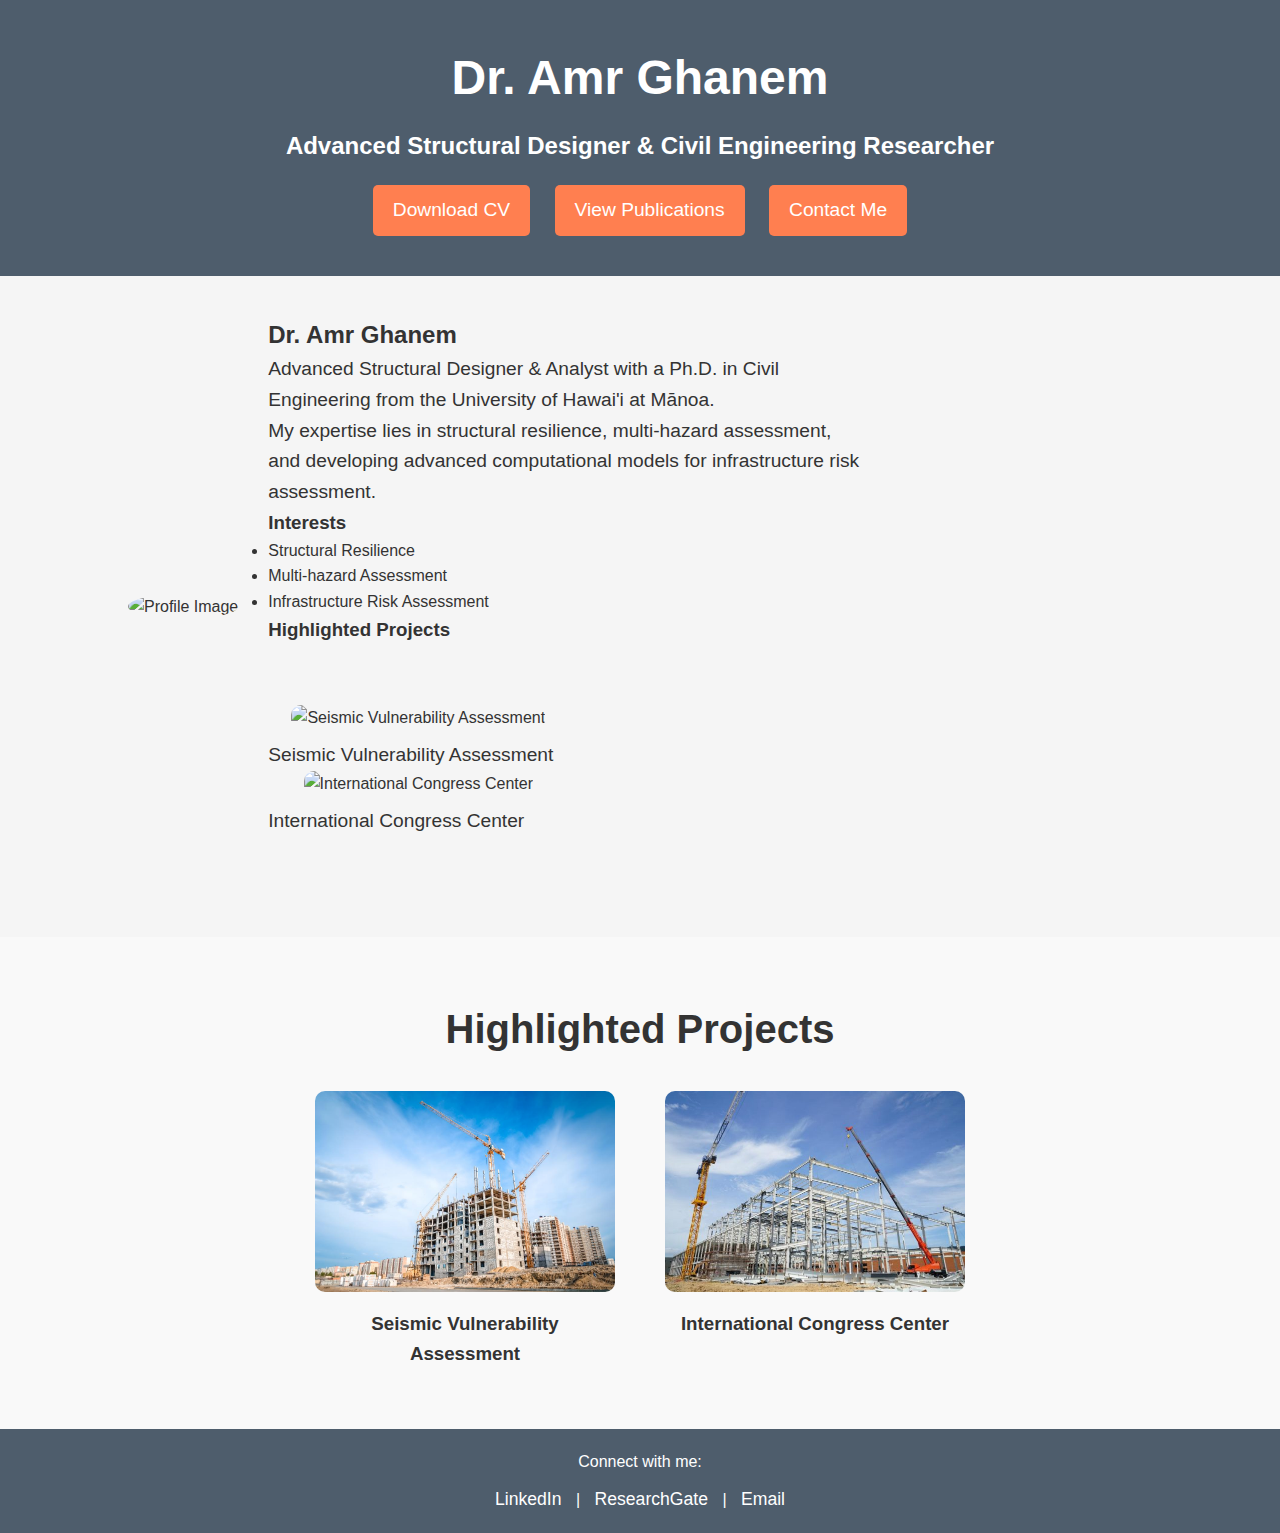
==== index.html @ 6a059f64 "Update index.html" ====
<!DOCTYPE html>
<html lang="en">
<head>
    <meta charset="UTF-8">
    <meta name="viewport" content="width=device-width, initial-scale=1.0">
    <title>Dr. Amr Ghanem - Structural Designer</title>
    <link rel="stylesheet" href="assets/style.css">
</head>
<body>
    <header>
        <div class="container header">
            <h1>Dr. Amr Ghanem</h1>
            <h2>Advanced Structural Designer & Civil Engineering Researcher</h2>
            <div class="buttons">
                <a href="downloads/cv.pdf" class="btn">Download CV</a>
                <a href="publications.html" class="btn">View Publications</a>
                <a href="contact.html" class="btn">Contact Me</a>
            </div>
        </div>
    </header>

<div class="profile-section">
    <div class="profile-image">
        <img src="path_to_image.png" alt="Profile Image">
    </div>
    <div class="profile-details">
        <h2>Dr. Amr Ghanem</h2>
        <p>Advanced Structural Designer & Analyst with a Ph.D. in Civil Engineering from the University of Hawai'i at Mānoa.</p>
        <p>My expertise lies in structural resilience, multi-hazard assessment, and developing advanced computational models for infrastructure risk assessment.</p>
        
        <h3>Interests</h3>
        <ul>
            <li>Structural Resilience</li>
            <li>Multi-hazard Assessment</li>
            <li>Infrastructure Risk Assessment</li>
        </ul>
        
        <h3>Highlighted Projects</h3>
        <div class="projects-preview">
            <div class="project">
                <img src="seismic_project_image.png" alt="Seismic Vulnerability Assessment">
                <p>Seismic Vulnerability Assessment</p>
            </div>
            <div class="project">
                <img src="congress_center_image.png" alt="International Congress Center">
                <p>International Congress Center</p>
            </div>
        </div>
    </div>
</div>


    <section class="projects-preview">
        <h2>Highlighted Projects</h2>
        <div class="project-list">
            <div class="project">
                <img src="assets/project1.jpg" alt="Project 1">
                <h3>Seismic Vulnerability Assessment</h3>
            </div>
            <div class="project">
                <img src="assets/project2.jpg" alt="Project 2">
                <h3>International Congress Center</h3>
            </div>
        </div>
    </section>

    <footer>
        <div class="container">
            <p>Connect with me:</p>
            <div class="social-links">
                <a href="https://linkedin.com" target="_blank">LinkedIn</a> |
                <a href="https://researchgate.net" target="_blank">ResearchGate</a> |
                <a href="mailto:your-email@example.com">Email</a>
            </div>
        </div>
    </footer>
</body>
</html>
---- assets/style.css ----
/* General Reset */
* {
    margin: 0;
    padding: 0;
    box-sizing: border-box;
}

/* Body Styling */
body {
    font-family: Arial, sans-serif;
    background-color: #f9f9f9;
    color: #333;
    line-height: 1.6;
}

/* Header Styling */
header {
    background-color: #4e5d6c;
    padding: 40px 0;
    text-align: center;
    color: white;
}

header h1 {
    font-size: 3rem;
    margin-bottom: 10px;
}

header h2 {
    font-size: 1.5rem;
    margin-bottom: 20px;
}

.buttons {
    margin-top: 20px;
}

.buttons a {
    background-color: #ff7f50;
    padding: 10px 20px;
    margin: 0 10px;
    color: white;
    text-decoration: none;
    font-size: 1.2rem;
    border-radius: 5px;
    transition: background-color 0.3s ease;
    display: inline-block;
}

.buttons a:hover {
    background-color: #ff5722;
}

/* Profile Section */
.profile-section {
    display: flex;
    justify-content: flex-start; /* Aligns the content to the left */
    align-items: center;
    padding: 40px 10%;
    background-color: #f5f5f5;
}

.profile-image {
    margin-right: 30px; /* Adds space between the image and the profile details */
}

.profile-image img {
    width: 200px; /* Increase the image size */
    height: 200px;
    border-radius: 50%;
    object-fit: cover;
}

.profile-details {
    max-width: 600px;
}

.profile-details p {
    font-size: 1.2rem;
    text-align: left;
}


/* Projects Section */
.projects-preview {
    padding: 60px 0;
    text-align: center;
}

.projects-preview h2 {
    font-size: 2.5rem;
    margin-bottom: 30px;
}

.project-list {
    display: flex;
    justify-content: center;
    gap: 50px;
}

.project {
    width: 300px;
    text-align: center;
}

.project img {
    width: 100%;
    border-radius: 10px;
    margin-bottom: 10px;
}

/* Footer Section */
footer {
    background-color: #4e5d6c;
    color: white;
    padding: 20px;
    text-align: center;
}

footer .social-links {
    margin-top: 10px;
}

footer .social-links a {
    color: white;
    text-decoration: none;
    margin: 0 10px;
    font-size: 1.1rem;
}

footer .social-links a:hover {
    text-decoration: underline;
}
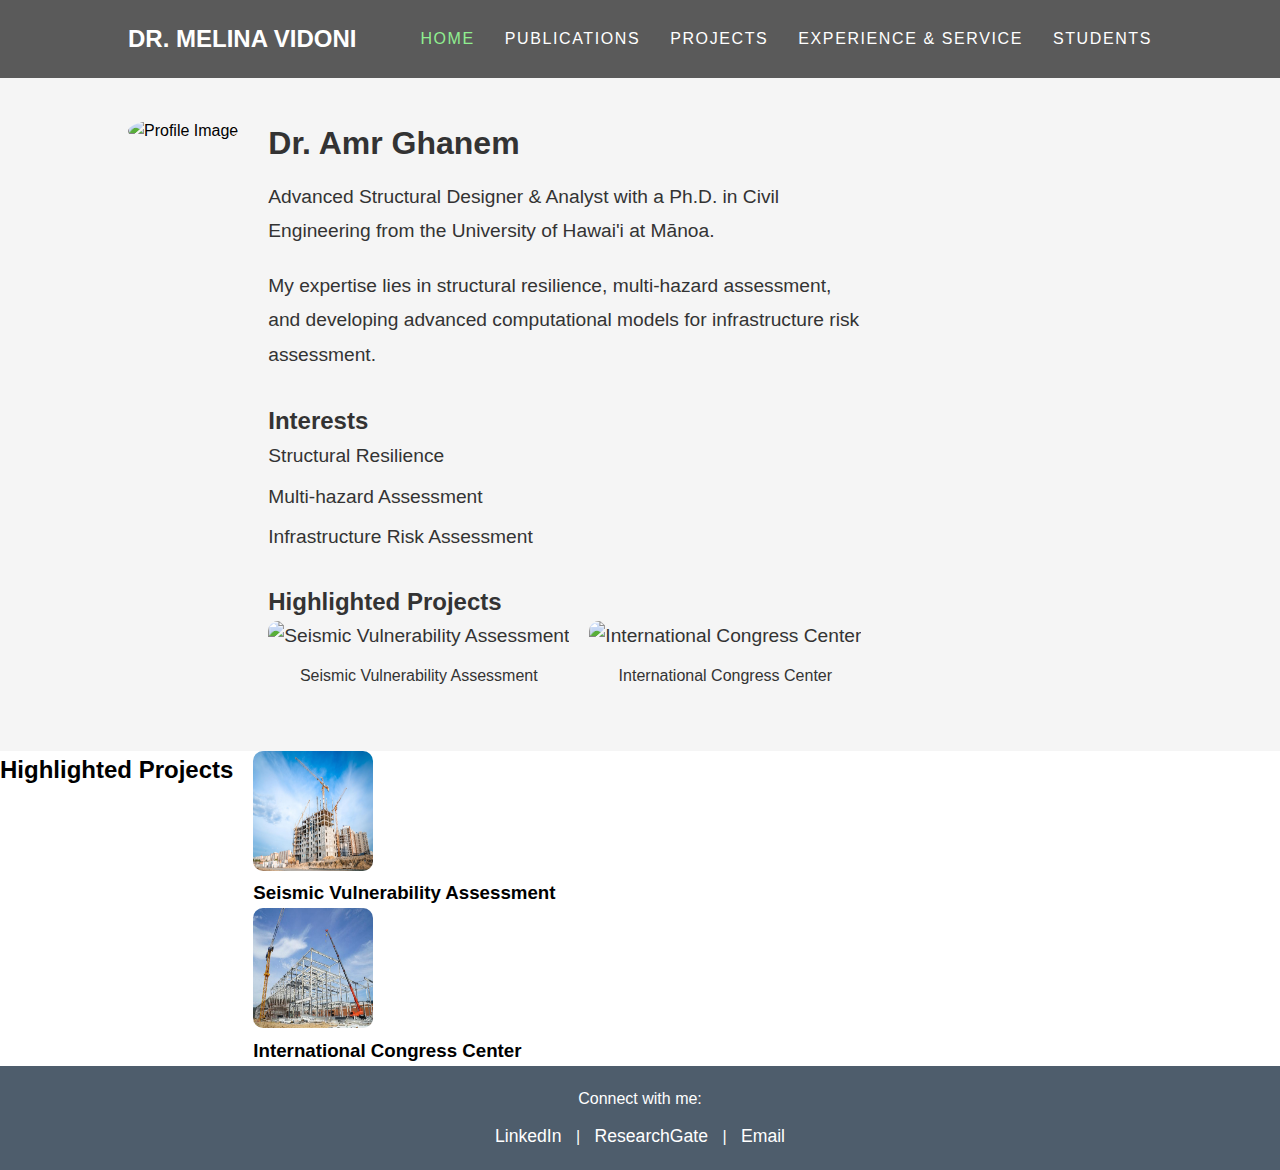
==== commit e37900e1: "Update index.html" ====
--- a/index.html
+++ b/index.html
@@ -7,17 +7,18 @@
     <link rel="stylesheet" href="assets/style.css">
 </head>
 <body>
-    <header>
-        <div class="container header">
-            <h1>Dr. Amr Ghanem</h1>
-            <h2>Advanced Structural Designer & Civil Engineering Researcher</h2>
-            <div class="buttons">
-                <a href="downloads/cv.pdf" class="btn">Download CV</a>
-                <a href="publications.html" class="btn">View Publications</a>
-                <a href="contact.html" class="btn">Contact Me</a>
-            </div>
-        </div>
-    </header>
+<header>
+    <h1>Dr. Melina Vidoni</h1>
+    <nav>
+        <ul>
+            <li><a href="#" class="active">Home</a></li>
+            <li><a href="#">Publications</a></li>
+            <li><a href="#">Projects</a></li>
+            <li><a href="#">Experience & Service</a></li>
+            <li><a href="#">Students</a></li>
+        </ul>
+    </nav>
+</header>
 
 <div class="profile-section">
     <div class="profile-image">
--- a/assets/style.css
+++ b/assets/style.css
@@ -1,4 +1,6 @@
 /* General Reset */
+/* The universal selector (*) resets margin, padding, and sets box-sizing to border-box for all elements. 
+   This ensures consistency across different browsers. */
 * {
     margin: 0;
     padding: 0;
@@ -6,128 +8,183 @@
 }
 
 /* Body Styling */
+/* Applies general styles for the entire page body, including font family, background color, 
+   text color, and line height to ensure readability. */
 body {
-    font-family: Arial, sans-serif;
-    background-color: #f9f9f9;
-    color: #333;
-    line-height: 1.6;
+    font-family: Arial, sans-serif;    /* Uses Arial font, with sans-serif as a fallback */
+    background-color: white;           /* Sets the background color to white */
+    color: black;                      /* Sets the text color to black */
+    line-height: 1.6;                  /* Adds spacing between lines for better readability */
 }
 
 /* Header Styling */
+/* Styles the header section at the top of the page with a dark gray background, white text, 
+   and a layout that includes left-aligned title and right-aligned navigation links */
 header {
-    background-color: #4e5d6c;
-    padding: 40px 0;
-    text-align: center;
-    color: white;
+    background-color: #5a5a5a;  /* Dark gray background for the header */
+    padding: 20px 10%;          /* Adds 20px padding on the top and bottom, 10% padding left and right */
+    display: flex;              /* Flexbox layout for aligning content */
+    justify-content: space-between; /* Spaces out the content - name on the left, links on the right */
+    align-items: center;        /* Vertically aligns the content */
+    color: white;               /* White text color for contrast against the dark background */
 }
 
+/* Name or Title in the Header */
 header h1 {
-    font-size: 3rem;
-    margin-bottom: 10px;
+    font-size: 1.5rem;          /* Medium font size for the name */
+    font-weight: bold;          /* Makes the name bold */
+    text-transform: uppercase;  /* Makes the name uppercase */
+    margin: 0;                  /* Removes margin */
 }
 
-header h2 {
-    font-size: 1.5rem;
-    margin-bottom: 20px;
+/* Navigation Menu Styling */
+nav ul {
+    list-style: none;           /* Removes default list bullets */
+    margin: 0;                  /* Removes margin */
+    padding: 0;                 /* Removes padding */
+    display: flex;              /* Displays the list items inline */
+    gap: 30px;                  /* Adds space between the navigation links */
 }
 
+nav ul li {
+    display: inline;            /* Ensures each list item is inline */
+}
+
+nav ul li a {
+    text-decoration: none;      /* Removes underline from the links */
+    color: white;               /* White color for the navigation links */
+    font-size: 1rem;            /* Medium font size */
+    text-transform: uppercase;  /* Makes the links uppercase */
+    letter-spacing: 0.1rem;     /* Adds slight spacing between the letters */
+}
+
+/* Active Navigation Link */
+nav ul li a.active {
+    color: #90ee90;             /* Light green color for the active link (similar to "HOME" in your example) */
+}
+
+/* Hover Effect for Navigation Links */
+nav ul li a:hover {
+    color: #90ee90;             /* Changes link color to light green on hover */
+}
+
+
+/* Buttons Section */
+/* Styles the buttons located under the header. */
 .buttons {
-    margin-top: 20px;
+    margin-top: 20px;           /* Adds space above the buttons */
 }
 
 .buttons a {
-    background-color: #ff7f50;
-    padding: 10px 20px;
-    margin: 0 10px;
-    color: white;
-    text-decoration: none;
-    font-size: 1.2rem;
-    border-radius: 5px;
-    transition: background-color 0.3s ease;
-    display: inline-block;
+    background-color: #ff7f50;  /* Coral background color for buttons */
+    padding: 10px 20px;         /* Adds padding inside the button for better clickability */
+    margin: 0 10px;             /* Adds horizontal space between the buttons */
+    color: white;               /* White text color inside the button */
+    text-decoration: none;      /* Removes underline from links */
+    font-size: 1.2rem;          /* Slightly larger font for better readability */
+    border-radius: 5px;         /* Rounds the button corners slightly */
+    transition: background-color 0.3s ease; /* Adds a smooth color transition on hover */
+    display: inline-block;      /* Ensures the link behaves like a block for proper sizing */
 }
 
 .buttons a:hover {
-    background-color: #ff5722;
+    background-color: #ff5722;  /* Changes background to a darker orange when hovered */
 }
 
 /* Profile Section */
+/* Styles the profile section containing the image and the details. */
 .profile-section {
-    display: flex;
-    justify-content: flex-start; /* Aligns the content to the left */
-    align-items: center;
-    padding: 40px 10%;
-    background-color: #f5f5f5;
+    display: flex;              /* Uses flexbox to align the profile image and details side by side */
+    align-items: flex-start;    /* Aligns the items (image and text) at the top */
+    padding: 40px 10%;          /* Adds padding inside the section, with 10% padding on the left/right */
+    background-color: #f5f5f5;  /* Light gray background for the profile section */
+    gap: 30px;                  /* Adds space between the image and the text content */
 }
 
-.profile-image {
-    margin-right: 30px; /* Adds space between the image and the profile details */
+/* Profile Image Styling */
+.profile-image img {
+    width: 150px;               /* Sets the width of the profile image */
+    height: 150px;              /* Sets the height of the profile image */
+    border-radius: 50%;         /* Makes the image circular by rounding it */
+    object-fit: cover;          /* Ensures the image fills the container while keeping its aspect ratio */
 }
 
-.profile-image img {
-    width: 200px; /* Increase the image size */
-    height: 200px;
-    border-radius: 50%;
-    object-fit: cover;
+/* Profile Details Styling */
+/* Styles the text details next to the profile image. */
+.profile-details {
+    max-width: 600px;           /* Limits the width of the text block to 600px */
+    font-size: 1.2rem;          /* Slightly larger font size for better readability */
+    color: #333;                /* Dark gray text color for contrast */
 }
 
-.profile-details {
-    max-width: 600px;
+.profile-details h2 {
+    font-size: 2rem;            /* Larger font size for the name/title in the profile section */
+    margin-bottom: 10px;        /* Adds space below the name/title */
 }
 
 .profile-details p {
-    font-size: 1.2rem;
-    text-align: left;
+    margin-bottom: 20px;        /* Adds space between paragraphs */
+    line-height: 1.8;           /* Increases line spacing for better readability */
 }
 
-
-/* Projects Section */
-.projects-preview {
-    padding: 60px 0;
-    text-align: center;
+.profile-details h3 {
+    margin-top: 30px;           /* Adds space above section headers like 'Interests' */
+    font-size: 1.5rem;          /* Medium font size for subheadings */
 }
 
-.projects-preview h2 {
-    font-size: 2.5rem;
-    margin-bottom: 30px;
+/* List Styling for Interests */
+/* Styles the list of interests under the profile details. */
+.profile-details ul {
+    list-style-type: none;      /* Removes default bullet points from the list */
+    padding: 0;                 /* Removes default padding from the list */
 }
 
-.project-list {
-    display: flex;
-    justify-content: center;
-    gap: 50px;
+.profile-details ul li {
+    margin-bottom: 10px;        /* Adds space between list items */
 }
 
-.project {
-    width: 300px;
-    text-align: center;
+/* Projects Preview Section */
+/* Styles the section where highlighted projects are displayed. */
+.projects-preview {
+    display: flex;              /* Flexbox layout for displaying projects side by side */
+    gap: 20px;                  /* Adds space between individual projects */
 }
 
+/* Project Image Styling */
+/* Styles the image and text inside the project section. */
 .project img {
-    width: 100%;
-    border-radius: 10px;
-    margin-bottom: 10px;
+    width: 120px;               /* Sets width of the project images */
+    height: 120px;              /* Sets height of the project images */
+    border-radius: 10px;        /* Slightly rounds the corners of the images */
+}
+
+.project p {
+    margin-top: 10px;           /* Adds space above the project text */
+    font-size: 1rem;            /* Sets smaller font size for project descriptions */
+    text-align: center;         /* Centers the project description text */
 }
 
 /* Footer Section */
+/* Styles the footer at the bottom of the page. */
 footer {
-    background-color: #4e5d6c;
-    color: white;
-    padding: 20px;
-    text-align: center;
+    background-color: #4e5d6c;  /* Dark gray-blue background color for the footer */
+    color: white;               /* White text color for contrast */
+    padding: 20px;              /* Adds padding inside the footer */
+    text-align: center;         /* Centers the content inside the footer */
 }
 
+/* Footer Social Links Styling */
 footer .social-links {
-    margin-top: 10px;
+    margin-top: 10px;           /* Adds space above the social media links */
 }
 
 footer .social-links a {
-    color: white;
-    text-decoration: none;
-    margin: 0 10px;
-    font-size: 1.1rem;
+    color: white;               /* White text color for social media icons/links */
+    text-decoration: none;      /* Removes underline from links */
+    margin: 0 10px;             /* Adds space between social media links */
+    font-size: 1.1rem;          /* Sets font size for the social media links */
 }
 
 footer .social-links a:hover {
-    text-decoration: underline;
+    text-decoration: underline; /* Underlines the link when hovered for better visual feedback */
 }
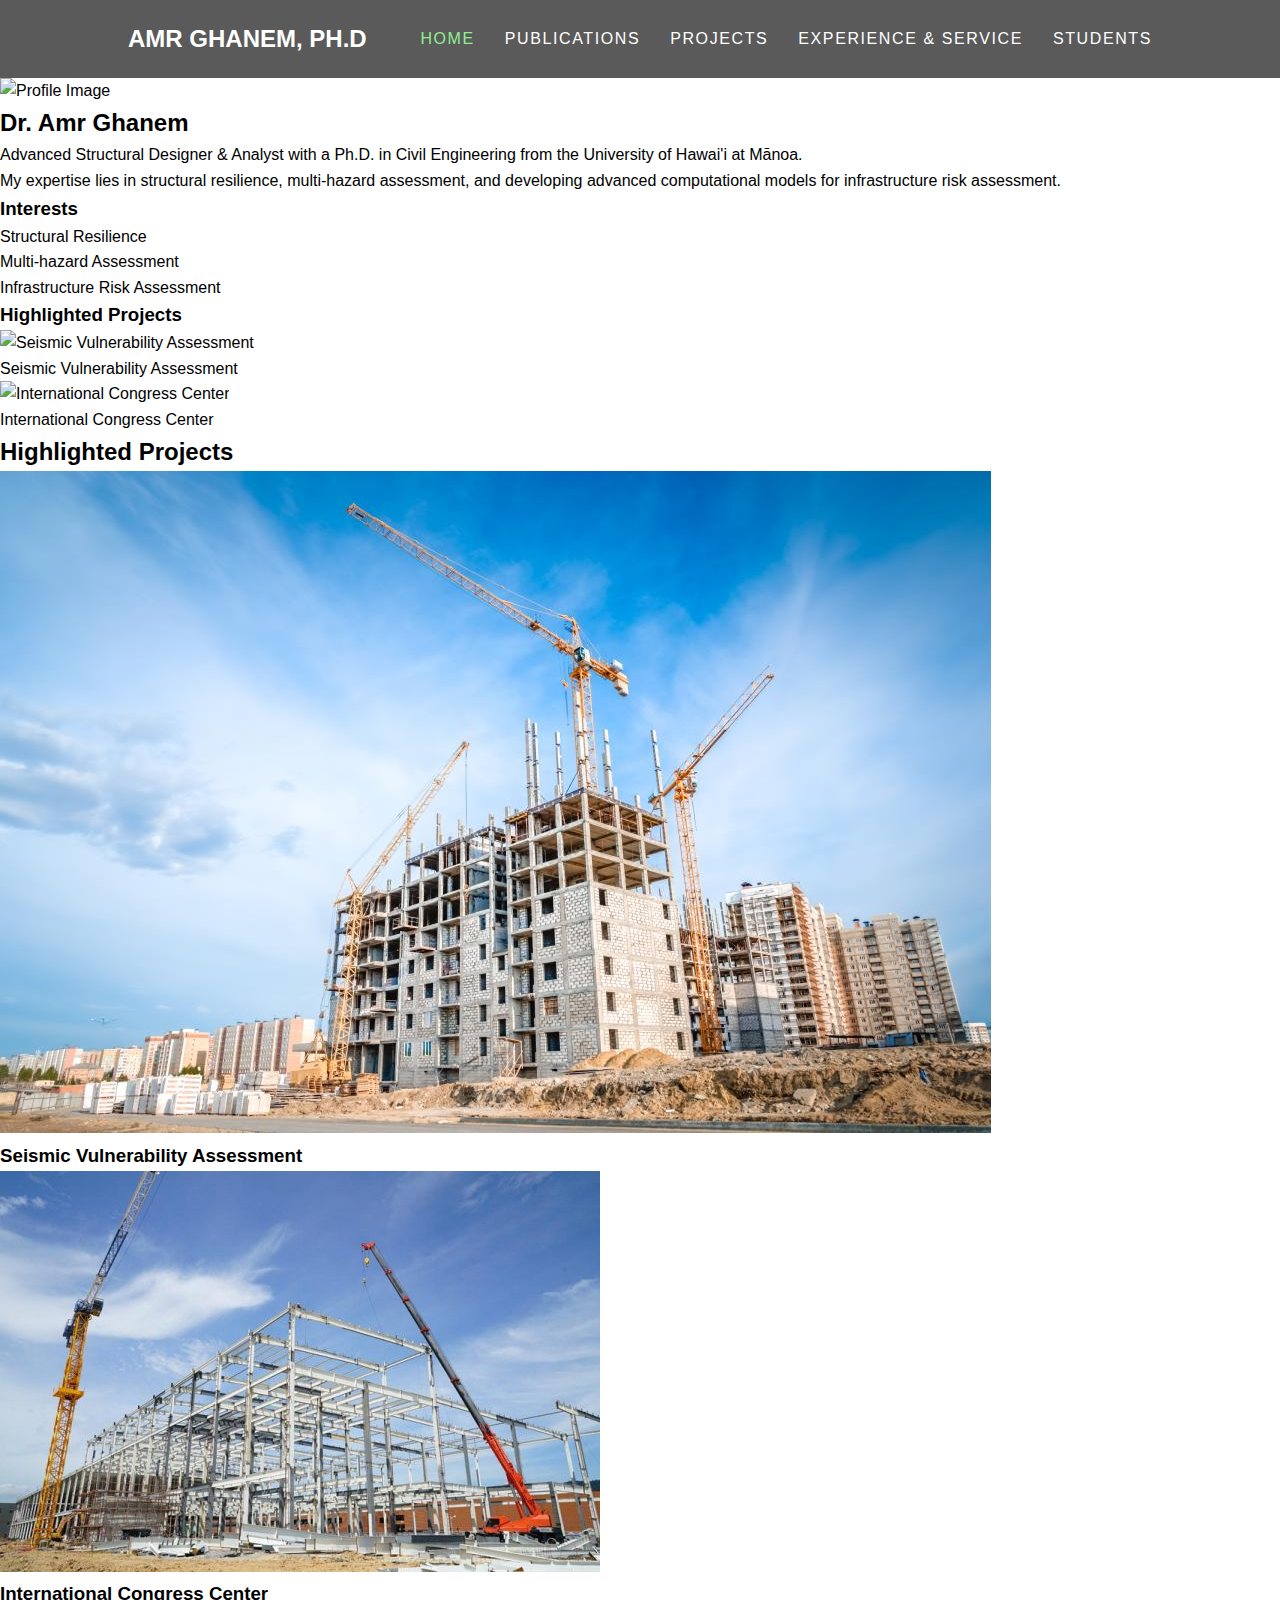
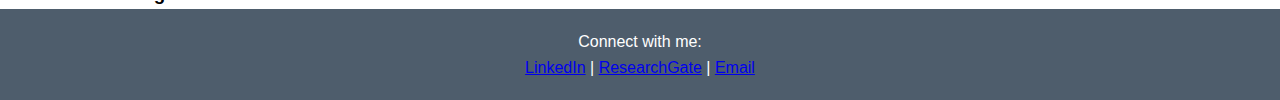
==== commit ba0257cc: "Update index.html" ====
--- a/index.html
+++ b/index.html
@@ -8,7 +8,7 @@
 </head>
 <body>
 <header>
-    <h1>Dr. Melina Vidoni</h1>
+    <h1>Amr Ghanem, Ph.D</h1>
     <nav>
         <ul>
             <li><a href="#" class="active">Home</a></li>
--- a/assets/style.css
+++ b/assets/style.css
@@ -1,6 +1,4 @@
 /* General Reset */
-/* The universal selector (*) resets margin, padding, and sets box-sizing to border-box for all elements. 
-   This ensures consistency across different browsers. */
 * {
     margin: 0;
     padding: 0;
@@ -8,183 +6,67 @@
 }
 
 /* Body Styling */
-/* Applies general styles for the entire page body, including font family, background color, 
-   text color, and line height to ensure readability. */
 body {
-    font-family: Arial, sans-serif;    /* Uses Arial font, with sans-serif as a fallback */
-    background-color: white;           /* Sets the background color to white */
-    color: black;                      /* Sets the text color to black */
-    line-height: 1.6;                  /* Adds spacing between lines for better readability */
+    font-family: Arial, sans-serif;
+    background-color: white;
+    color: black;
+    line-height: 1.6;
 }
 
 /* Header Styling */
-/* Styles the header section at the top of the page with a dark gray background, white text, 
-   and a layout that includes left-aligned title and right-aligned navigation links */
+/* Styles the header section with the name aligned left and navigation right */
 header {
-    background-color: #5a5a5a;  /* Dark gray background for the header */
-    padding: 20px 10%;          /* Adds 20px padding on the top and bottom, 10% padding left and right */
-    display: flex;              /* Flexbox layout for aligning content */
-    justify-content: space-between; /* Spaces out the content - name on the left, links on the right */
-    align-items: center;        /* Vertically aligns the content */
-    color: white;               /* White text color for contrast against the dark background */
+    background-color: #5a5a5a; /* Dark gray background for the header */
+    padding: 20px 10%;         /* Adds padding inside the header */
+    display: flex;             /* Flexbox layout for aligning the content */
+    justify-content: space-between; /* Spaces name to the left, nav to the right */
+    align-items: center;       /* Centers the content vertically */
+    color: white;
 }
 
 /* Name or Title in the Header */
 header h1 {
-    font-size: 1.5rem;          /* Medium font size for the name */
-    font-weight: bold;          /* Makes the name bold */
-    text-transform: uppercase;  /* Makes the name uppercase */
-    margin: 0;                  /* Removes margin */
+    font-size: 1.5rem;         /* Font size for the name/title */
+    font-weight: bold;         /* Bold style for the name/title */
+    text-transform: uppercase; /* Makes the name uppercase */
+    margin: 0;                 /* Removes any margin */
 }
 
 /* Navigation Menu Styling */
 nav ul {
-    list-style: none;           /* Removes default list bullets */
-    margin: 0;                  /* Removes margin */
-    padding: 0;                 /* Removes padding */
-    display: flex;              /* Displays the list items inline */
-    gap: 30px;                  /* Adds space between the navigation links */
+    list-style: none;          /* Removes default list styling */
+    margin: 0;
+    padding: 0;
+    display: flex;             /* Flexbox for horizontal menu layout */
+    gap: 30px;                 /* Adds spacing between navigation items */
 }
 
 nav ul li {
-    display: inline;            /* Ensures each list item is inline */
+    display: inline;           /* Makes list items inline */
 }
 
 nav ul li a {
-    text-decoration: none;      /* Removes underline from the links */
-    color: white;               /* White color for the navigation links */
-    font-size: 1rem;            /* Medium font size */
-    text-transform: uppercase;  /* Makes the links uppercase */
-    letter-spacing: 0.1rem;     /* Adds slight spacing between the letters */
+    text-decoration: none;     /* Removes underlining on the links */
+    color: white;              /* White color for the links */
+    font-size: 1rem;           /* Medium font size */
+    text-transform: uppercase; /* Uppercase text for navigation links */
+    letter-spacing: 0.1rem;    /* Slight letter spacing for links */
 }
 
 /* Active Navigation Link */
 nav ul li a.active {
-    color: #90ee90;             /* Light green color for the active link (similar to "HOME" in your example) */
+    color: #90ee90;            /* Light green color for the active link */
 }
 
 /* Hover Effect for Navigation Links */
 nav ul li a:hover {
-    color: #90ee90;             /* Changes link color to light green on hover */
-}
-
-
-/* Buttons Section */
-/* Styles the buttons located under the header. */
-.buttons {
-    margin-top: 20px;           /* Adds space above the buttons */
-}
-
-.buttons a {
-    background-color: #ff7f50;  /* Coral background color for buttons */
-    padding: 10px 20px;         /* Adds padding inside the button for better clickability */
-    margin: 0 10px;             /* Adds horizontal space between the buttons */
-    color: white;               /* White text color inside the button */
-    text-decoration: none;      /* Removes underline from links */
-    font-size: 1.2rem;          /* Slightly larger font for better readability */
-    border-radius: 5px;         /* Rounds the button corners slightly */
-    transition: background-color 0.3s ease; /* Adds a smooth color transition on hover */
-    display: inline-block;      /* Ensures the link behaves like a block for proper sizing */
-}
-
-.buttons a:hover {
-    background-color: #ff5722;  /* Changes background to a darker orange when hovered */
-}
-
-/* Profile Section */
-/* Styles the profile section containing the image and the details. */
-.profile-section {
-    display: flex;              /* Uses flexbox to align the profile image and details side by side */
-    align-items: flex-start;    /* Aligns the items (image and text) at the top */
-    padding: 40px 10%;          /* Adds padding inside the section, with 10% padding on the left/right */
-    background-color: #f5f5f5;  /* Light gray background for the profile section */
-    gap: 30px;                  /* Adds space between the image and the text content */
-}
-
-/* Profile Image Styling */
-.profile-image img {
-    width: 150px;               /* Sets the width of the profile image */
-    height: 150px;              /* Sets the height of the profile image */
-    border-radius: 50%;         /* Makes the image circular by rounding it */
-    object-fit: cover;          /* Ensures the image fills the container while keeping its aspect ratio */
-}
-
-/* Profile Details Styling */
-/* Styles the text details next to the profile image. */
-.profile-details {
-    max-width: 600px;           /* Limits the width of the text block to 600px */
-    font-size: 1.2rem;          /* Slightly larger font size for better readability */
-    color: #333;                /* Dark gray text color for contrast */
-}
-
-.profile-details h2 {
-    font-size: 2rem;            /* Larger font size for the name/title in the profile section */
-    margin-bottom: 10px;        /* Adds space below the name/title */
-}
-
-.profile-details p {
-    margin-bottom: 20px;        /* Adds space between paragraphs */
-    line-height: 1.8;           /* Increases line spacing for better readability */
-}
-
-.profile-details h3 {
-    margin-top: 30px;           /* Adds space above section headers like 'Interests' */
-    font-size: 1.5rem;          /* Medium font size for subheadings */
-}
-
-/* List Styling for Interests */
-/* Styles the list of interests under the profile details. */
-.profile-details ul {
-    list-style-type: none;      /* Removes default bullet points from the list */
-    padding: 0;                 /* Removes default padding from the list */
-}
-
-.profile-details ul li {
-    margin-bottom: 10px;        /* Adds space between list items */
-}
-
-/* Projects Preview Section */
-/* Styles the section where highlighted projects are displayed. */
-.projects-preview {
-    display: flex;              /* Flexbox layout for displaying projects side by side */
-    gap: 20px;                  /* Adds space between individual projects */
-}
-
-/* Project Image Styling */
-/* Styles the image and text inside the project section. */
-.project img {
-    width: 120px;               /* Sets width of the project images */
-    height: 120px;              /* Sets height of the project images */
-    border-radius: 10px;        /* Slightly rounds the corners of the images */
-}
-
-.project p {
-    margin-top: 10px;           /* Adds space above the project text */
-    font-size: 1rem;            /* Sets smaller font size for project descriptions */
-    text-align: center;         /* Centers the project description text */
+    color: #90ee90;            /* Changes the link color to light green on hover */
 }
 
 /* Footer Section */
-/* Styles the footer at the bottom of the page. */
 footer {
-    background-color: #4e5d6c;  /* Dark gray-blue background color for the footer */
-    color: white;               /* White text color for contrast */
-    padding: 20px;              /* Adds padding inside the footer */
-    text-align: center;         /* Centers the content inside the footer */
+    background-color: #4e5d6c; /* Dark gray background color for the footer */
+    color: white;              /* White text color */
+    padding: 20px;
+    text-align: center;        /* Centers content in the footer */
 }
-
-/* Footer Social Links Styling */
-footer .social-links {
-    margin-top: 10px;           /* Adds space above the social media links */
-}
-
-footer .social-links a {
-    color: white;               /* White text color for social media icons/links */
-    text-decoration: none;      /* Removes underline from links */
-    margin: 0 10px;             /* Adds space between social media links */
-    font-size: 1.1rem;          /* Sets font size for the social media links */
-}
-
-footer .social-links a:hover {
-    text-decoration: underline; /* Underlines the link when hovered for better visual feedback */
-}
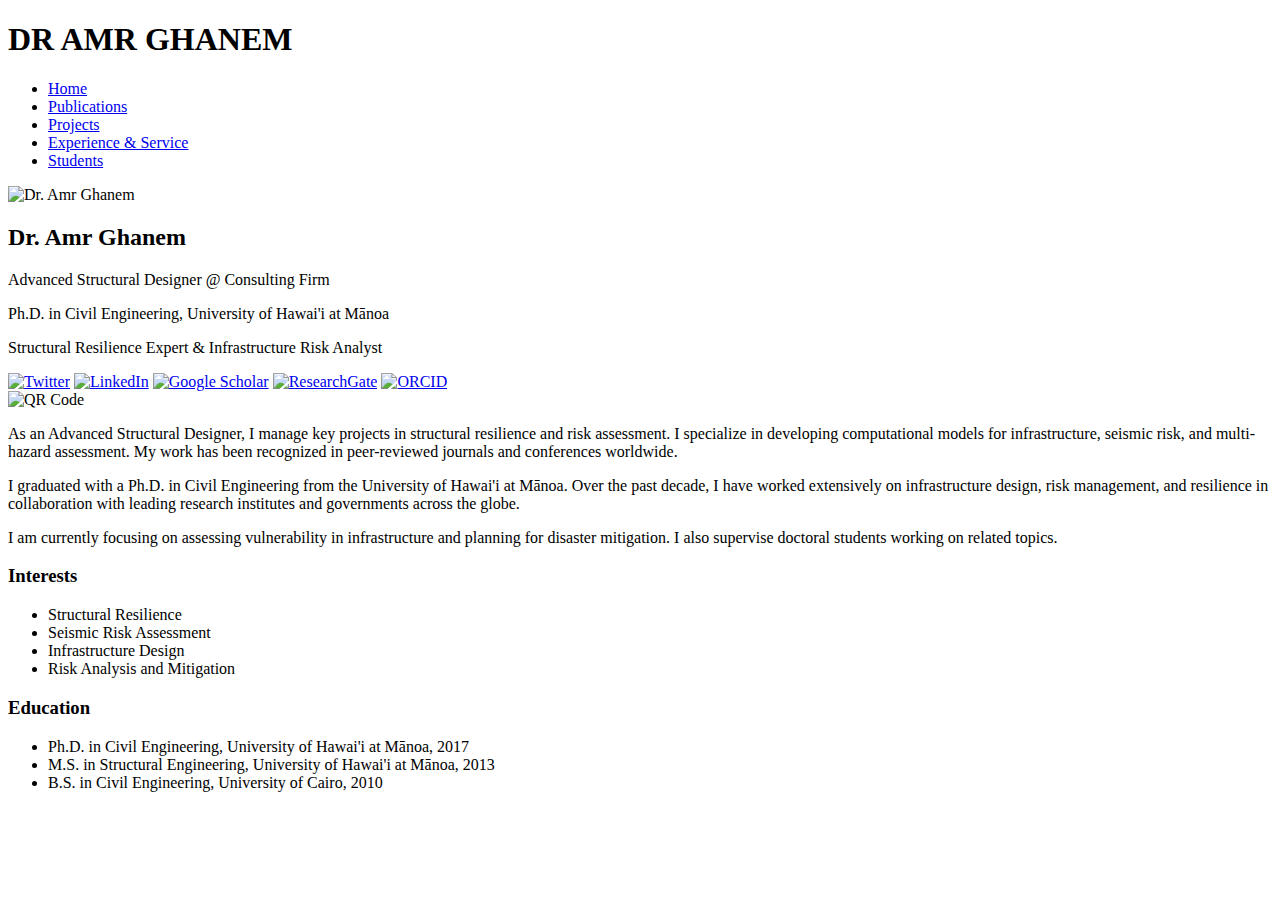
==== commit 9eb8fcd1: "Update index.html" ====
--- a/index.html
+++ b/index.html
@@ -3,77 +3,81 @@
 <head>
     <meta charset="UTF-8">
     <meta name="viewport" content="width=device-width, initial-scale=1.0">
-    <title>Dr. Amr Ghanem - Structural Designer</title>
-    <link rel="stylesheet" href="assets/style.css">
+    <title>Dr. Amr Ghanem - Profile</title>
+    <link rel="stylesheet" href="style.css">
 </head>
 <body>
-<header>
-    <h1>Amr Ghanem, Ph.D</h1>
-    <nav>
-        <ul>
-            <li><a href="#" class="active">Home</a></li>
-            <li><a href="#">Publications</a></li>
-            <li><a href="#">Projects</a></li>
-            <li><a href="#">Experience & Service</a></li>
-            <li><a href="#">Students</a></li>
-        </ul>
-    </nav>
-</header>
+    <!-- Header Section -->
+    <header>
+        <div class="header-left">
+            <h1>DR AMR GHANEM</h1>
+        </div>
+        <nav>
+            <ul>
+                <li><a href="#" class="active">Home</a></li>
+                <li><a href="#">Publications</a></li>
+                <li><a href="#">Projects</a></li>
+                <li><a href="#">Experience & Service</a></li>
+                <li><a href="#">Students</a></li>
+            </ul>
+        </nav>
+    </header>
 
-<div class="profile-section">
-    <div class="profile-image">
-        <img src="path_to_image.png" alt="Profile Image">
-    </div>
-    <div class="profile-details">
-        <h2>Dr. Amr Ghanem</h2>
-        <p>Advanced Structural Designer & Analyst with a Ph.D. in Civil Engineering from the University of Hawai'i at Mānoa.</p>
-        <p>My expertise lies in structural resilience, multi-hazard assessment, and developing advanced computational models for infrastructure risk assessment.</p>
-        
-        <h3>Interests</h3>
-        <ul>
-            <li>Structural Resilience</li>
-            <li>Multi-hazard Assessment</li>
-            <li>Infrastructure Risk Assessment</li>
-        </ul>
-        
-        <h3>Highlighted Projects</h3>
-        <div class="projects-preview">
-            <div class="project">
-                <img src="seismic_project_image.png" alt="Seismic Vulnerability Assessment">
-                <p>Seismic Vulnerability Assessment</p>
+    <!-- Main Profile Section -->
+    <div class="profile-container">
+        <div class="profile-left">
+            <div class="profile-image">
+                <img src="path_to_image.png" alt="Dr. Amr Ghanem">
             </div>
-            <div class="project">
-                <img src="congress_center_image.png" alt="International Congress Center">
-                <p>International Congress Center</p>
+            <h2>Dr. Amr Ghanem</h2>
+            <p class="title">Advanced Structural Designer @ Consulting Firm</p>
+            <p class="sub-title">Ph.D. in Civil Engineering, University of Hawai'i at Mānoa</p>
+            <p class="on-leave">Structural Resilience Expert & Infrastructure Risk Analyst</p>
+            <div class="social-icons">
+                <a href="#"><img src="path_to_twitter_icon.png" alt="Twitter"></a>
+                <a href="#"><img src="path_to_linkedin_icon.png" alt="LinkedIn"></a>
+                <a href="#"><img src="path_to_google_scholar_icon.png" alt="Google Scholar"></a>
+                <a href="#"><img src="path_to_researchgate_icon.png" alt="ResearchGate"></a>
+                <a href="#"><img src="path_to_orcid_icon.png" alt="ORCID"></a>
+            </div>
+            <div class="qr-code">
+                <img src="path_to_qr_code.png" alt="QR Code">
             </div>
         </div>
+
+        <!-- Main Content Section -->
+        <div class="profile-right">
+            <p>
+                As an Advanced Structural Designer, I manage key projects in structural resilience and risk assessment. I specialize in developing computational models for infrastructure, seismic risk, and multi-hazard assessment. My work has been recognized in peer-reviewed journals and conferences worldwide.
+            </p>
+            <p>
+                I graduated with a Ph.D. in Civil Engineering from the University of Hawai'i at Mānoa. Over the past decade, I have worked extensively on infrastructure design, risk management, and resilience in collaboration with leading research institutes and governments across the globe.
+            </p>
+            <p>
+                I am currently focusing on assessing vulnerability in infrastructure and planning for disaster mitigation. I also supervise doctoral students working on related topics.
+            </p>
+        </div>
     </div>
-</div>
 
-
-    <section class="projects-preview">
-        <h2>Highlighted Projects</h2>
-        <div class="project-list">
-            <div class="project">
-                <img src="assets/project1.jpg" alt="Project 1">
-                <h3>Seismic Vulnerability Assessment</h3>
-            </div>
-            <div class="project">
-                <img src="assets/project2.jpg" alt="Project 2">
-                <h3>International Congress Center</h3>
-            </div>
+    <!-- Interests and Education Section -->
+    <div class="details-section">
+        <div class="interests">
+            <h3>Interests</h3>
+            <ul>
+                <li>Structural Resilience</li>
+                <li>Seismic Risk Assessment</li>
+                <li>Infrastructure Design</li>
+                <li>Risk Analysis and Mitigation</li>
+            </ul>
         </div>
-    </section>
-
-    <footer>
-        <div class="container">
-            <p>Connect with me:</p>
-            <div class="social-links">
-                <a href="https://linkedin.com" target="_blank">LinkedIn</a> |
-                <a href="https://researchgate.net" target="_blank">ResearchGate</a> |
-                <a href="mailto:your-email@example.com">Email</a>
-            </div>
+        <div class="education">
+            <h3>Education</h3>
+            <ul>
+                <li>Ph.D. in Civil Engineering, University of Hawai'i at Mānoa, 2017</li>
+                <li>M.S. in Structural Engineering, University of Hawai'i at Mānoa, 2013</li>
+                <li>B.S. in Civil Engineering, University of Cairo, 2010</li>
+            </ul>
         </div>
-    </footer>
+    </div>
 </body>
 </html>
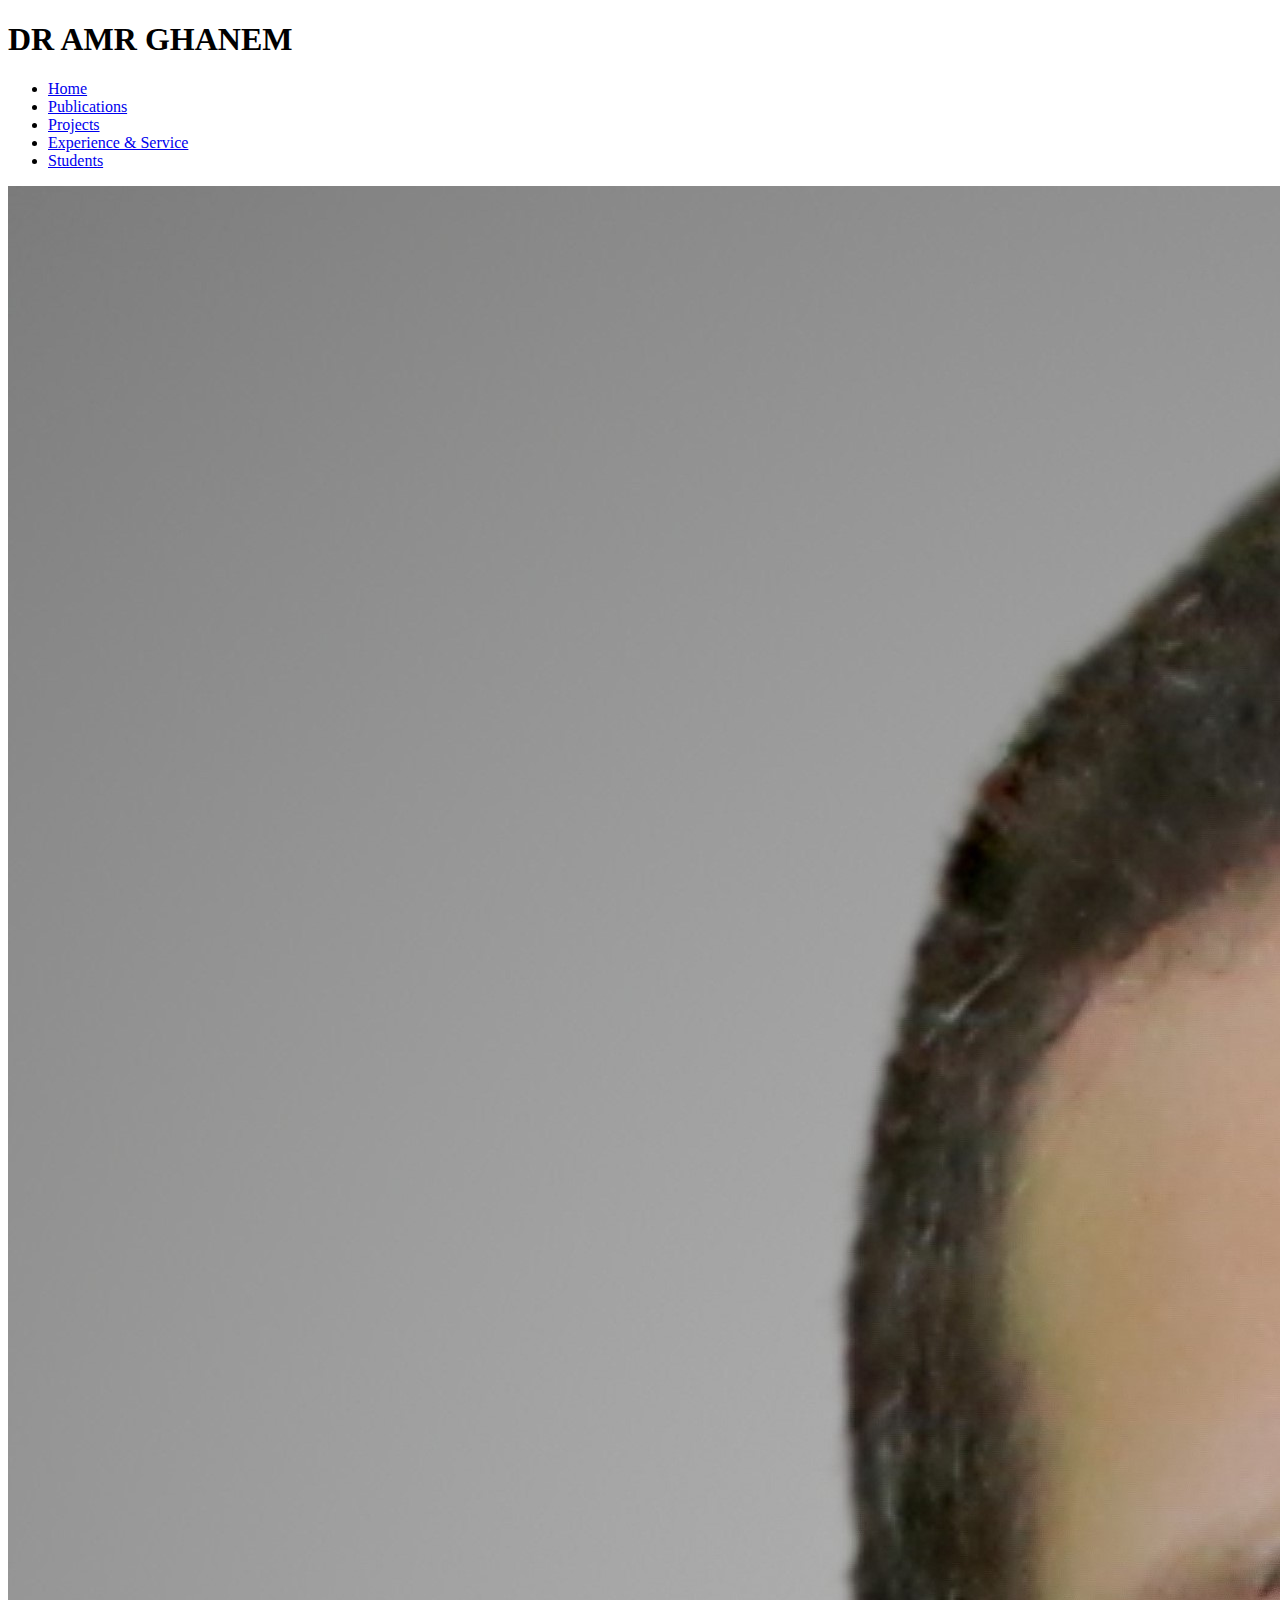
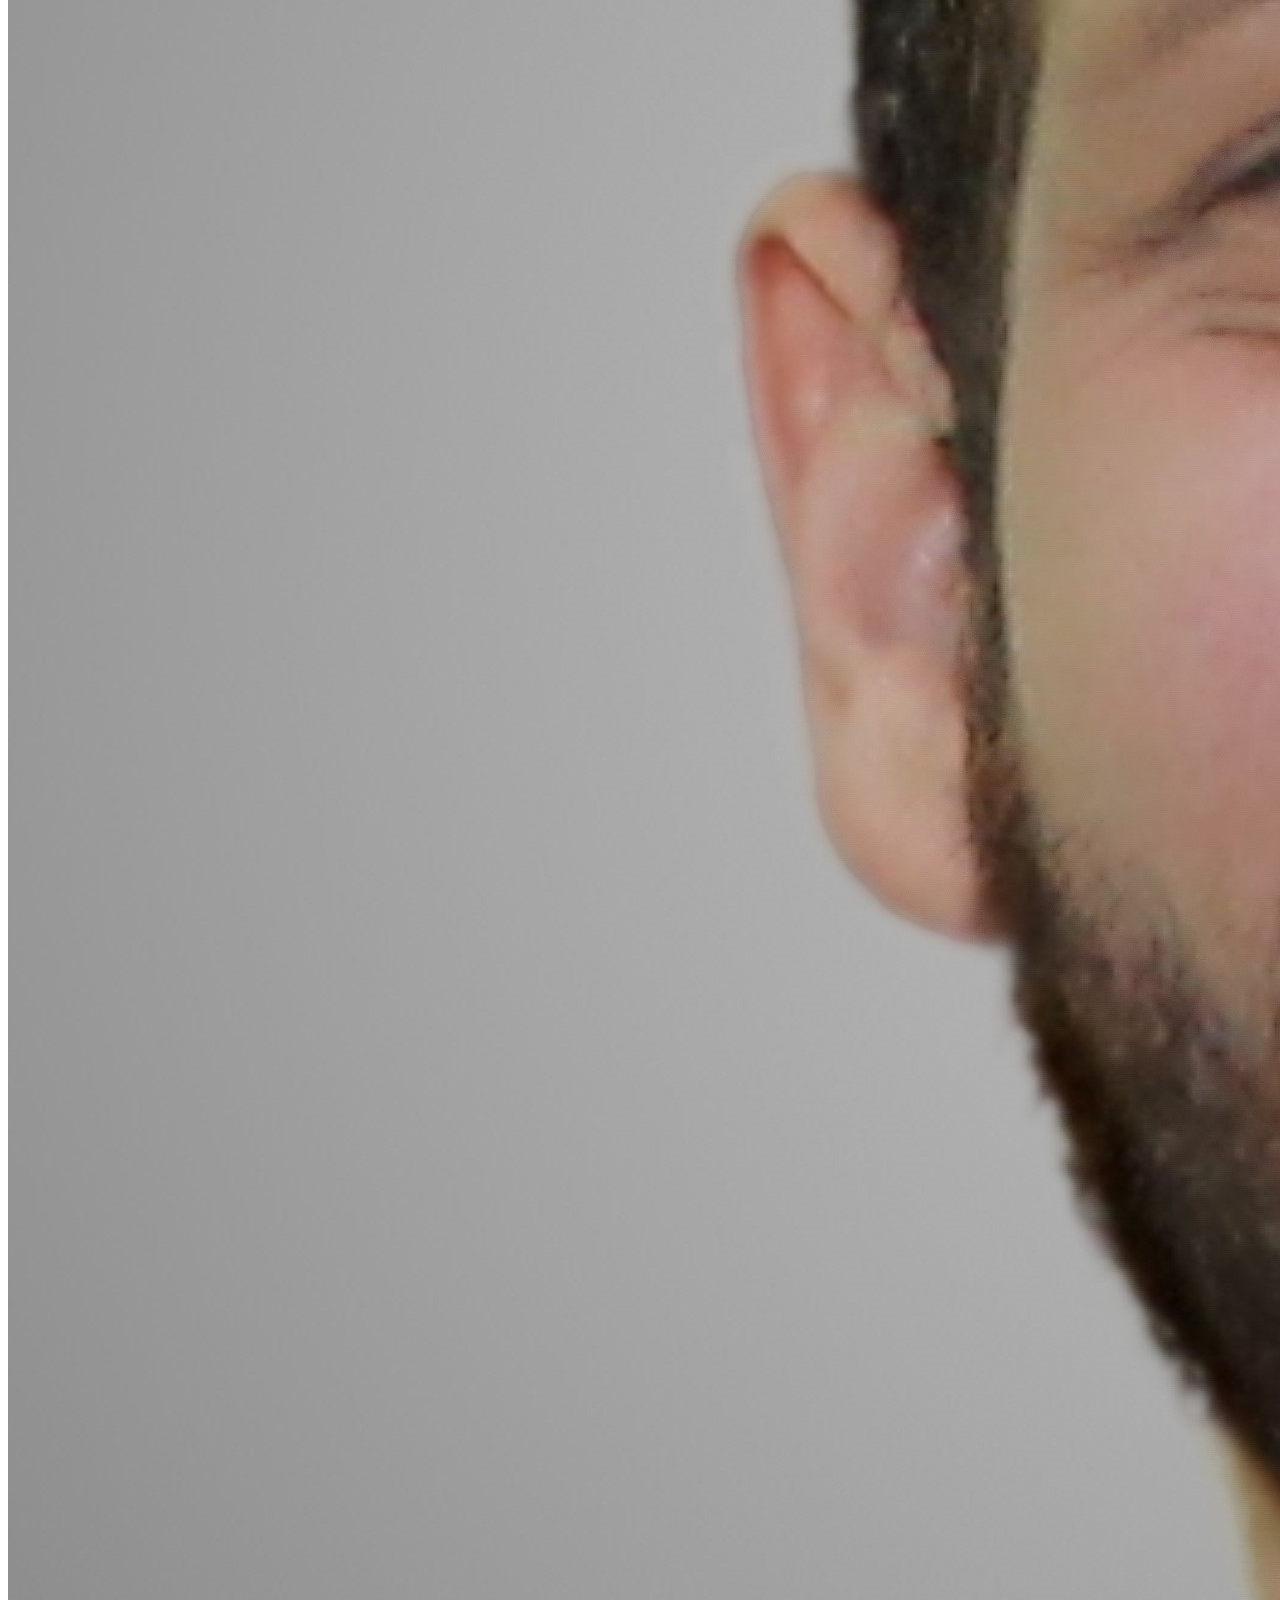
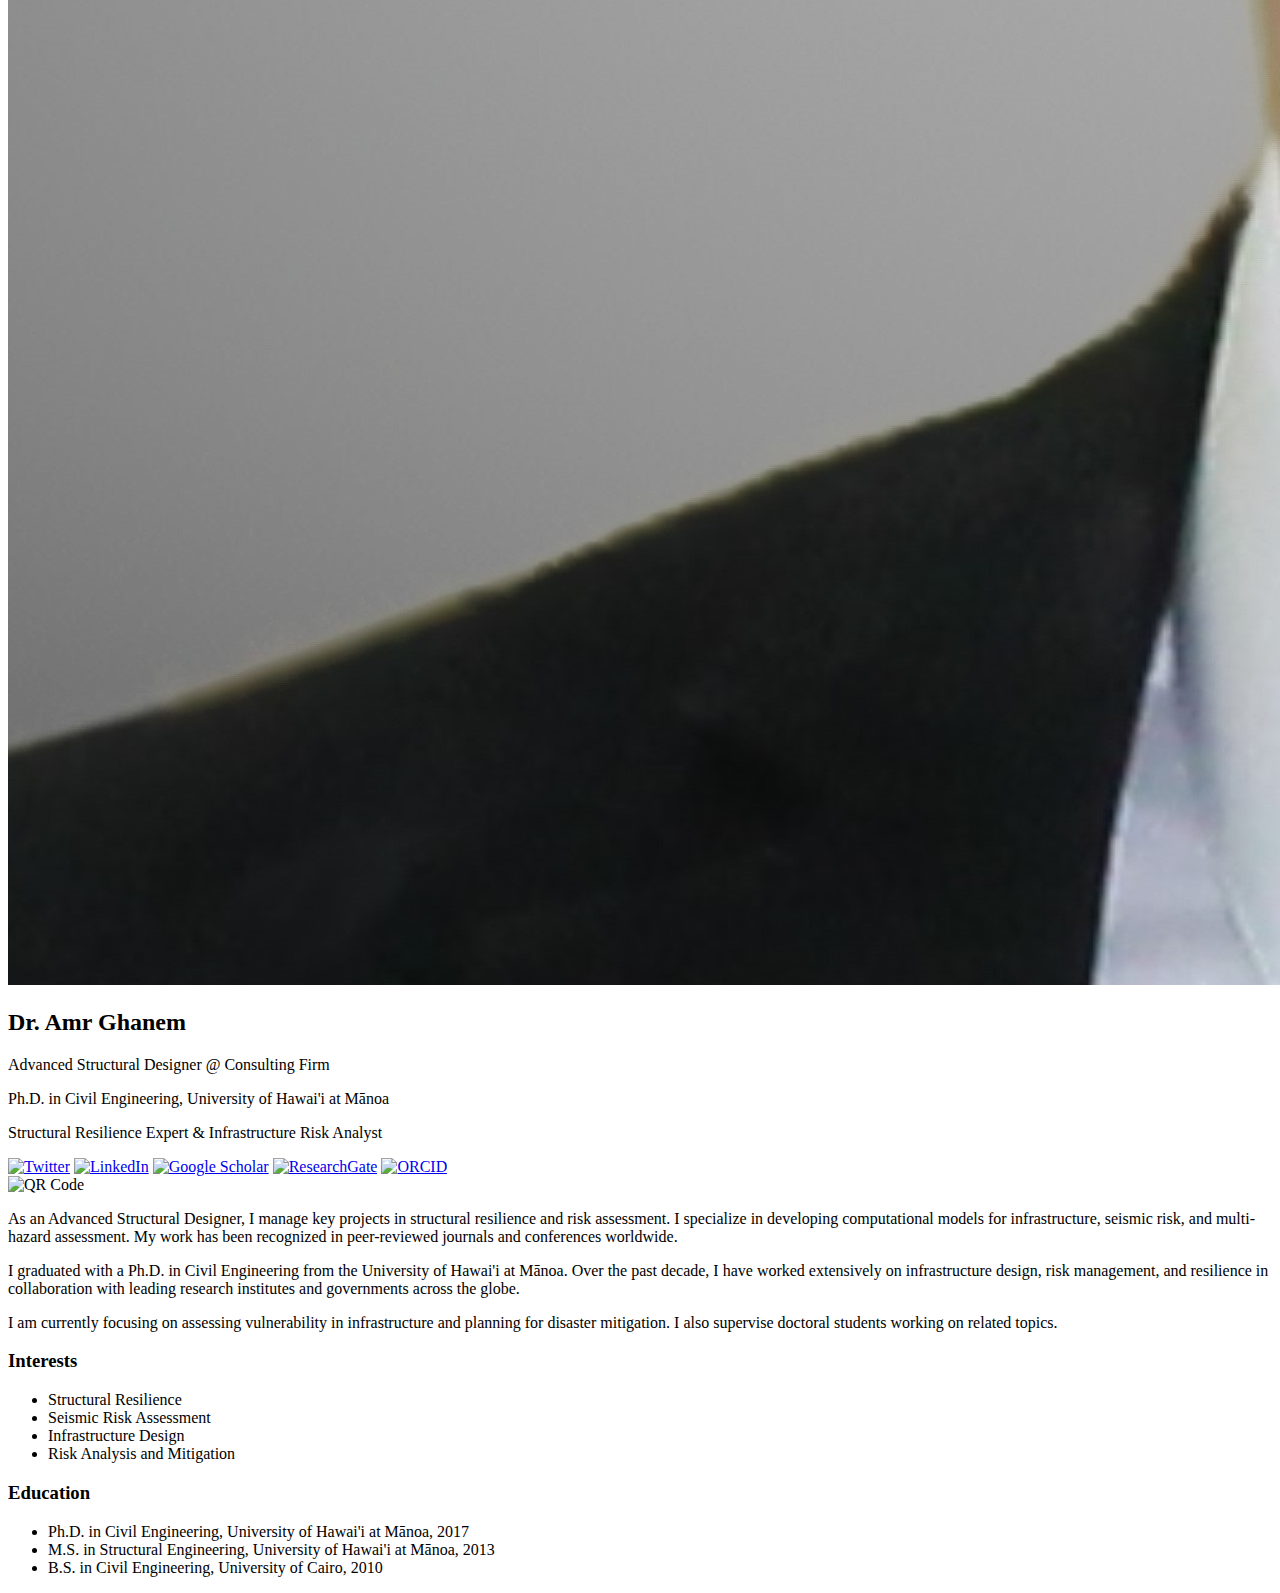
==== commit d498c5f6: "Update index.html" ====
--- a/index.html
+++ b/index.html
@@ -27,7 +27,7 @@
     <div class="profile-container">
         <div class="profile-left">
             <div class="profile-image">
-                <img src="path_to_image.png" alt="Dr. Amr Ghanem">
+                <img src="assets/your-photo.jpg" alt="Dr. Amr Ghanem">
             </div>
             <h2>Dr. Amr Ghanem</h2>
             <p class="title">Advanced Structural Designer @ Consulting Firm</p>
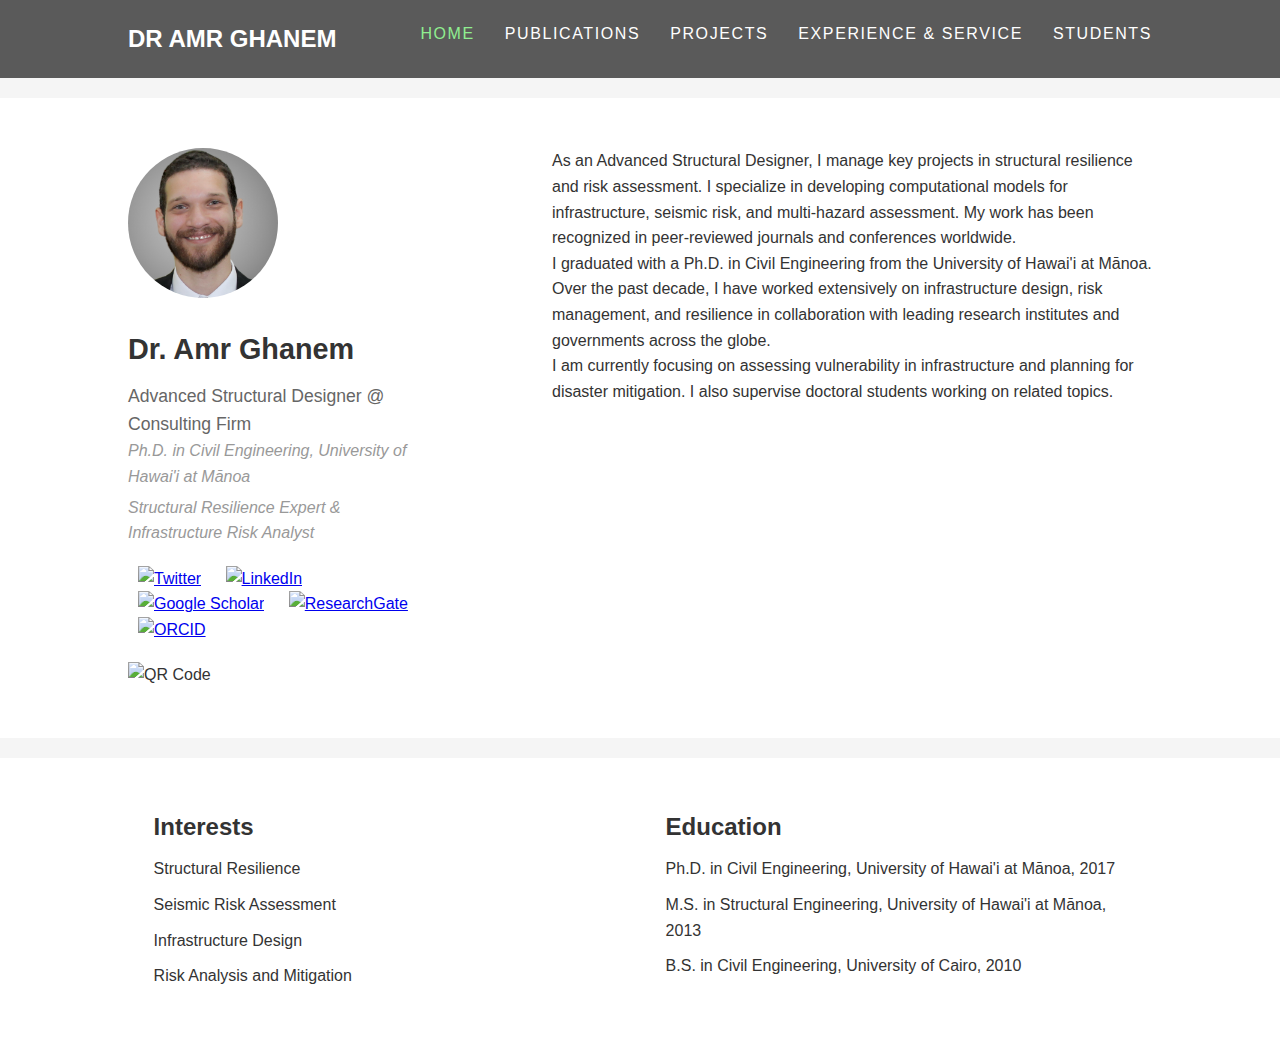
==== commit a37e6b92: "Update index.html" ====
--- a/index.html
+++ b/index.html
@@ -4,7 +4,7 @@
     <meta charset="UTF-8">
     <meta name="viewport" content="width=device-width, initial-scale=1.0">
     <title>Dr. Amr Ghanem - Profile</title>
-    <link rel="stylesheet" href="style.css">
+    <link rel="stylesheet" href="assets/style.css">
 </head>
 <body>
     <!-- Header Section -->
--- a/assets/style.css
+++ b/assets/style.css
@@ -0,0 +1,144 @@
+/* General Reset */
+* {
+    margin: 0;
+    padding: 0;
+    box-sizing: border-box;
+}
+
+/* Body Styling */
+body {
+    font-family: Arial, sans-serif;
+    background-color: #f5f5f5;
+    color: #333;
+    line-height: 1.6;
+}
+
+/* Header Styling */
+header {
+    background-color: #5a5a5a;
+    padding: 20px 10%;
+    display: flex;
+    justify-content: space-between;
+    align-items: center;
+}
+
+header h1 {
+    font-size: 1.5rem;
+    color: white;
+    text-transform: uppercase;
+}
+
+nav ul {
+    list-style: none;
+    display: flex;
+    gap: 30px;
+}
+
+nav ul li {
+    display: inline;
+}
+
+nav ul li a {
+    text-decoration: none;
+    color: white;
+    font-size: 1rem;
+    text-transform: uppercase;
+    letter-spacing: 0.1rem;
+}
+
+nav ul li a.active, nav ul li a:hover {
+    color: #90ee90;
+}
+
+/* Profile Section Styling */
+.profile-container {
+    display: flex;
+    justify-content: space-between;
+    padding: 50px 10%;
+    background-color: white;
+    margin-top: 20px;
+}
+
+.profile-left {
+    max-width: 300px;
+}
+
+.profile-image img {
+    width: 150px;
+    height: 150px;
+    border-radius: 50%;
+    object-fit: cover;
+    margin-bottom: 20px;
+}
+
+h2 {
+    font-size: 1.8rem;
+    margin-bottom: 10px;
+}
+
+.title {
+    font-size: 1.1rem;
+    color: #666;
+}
+
+.sub-title, .on-leave {
+    font-size: 1rem;
+    color: #999;
+    font-style: italic;
+    margin-bottom: 5px;
+}
+
+/* Social Icons */
+.social-icons {
+    margin-top: 20px;
+}
+
+.social-icons a {
+    margin: 0 10px;
+    display: inline-block;
+}
+
+.social-icons img {
+    width: 30px;
+    height: 30px;
+}
+
+.qr-code img {
+    width: 100px;
+    height: 100px;
+    margin-top: 20px;
+}
+
+/* Profile Right - Content Styling */
+.profile-right {
+    max-width: 600px;
+}
+
+/* Interests and Education Section */
+.details-section {
+    display: flex;
+    justify-content: space-around;
+    padding: 50px 10%;
+    background-color: white;
+    margin-top: 20px;
+}
+
+.interests, .education {
+    width: 45%;
+}
+
+h3 {
+    font-size: 1.5rem;
+    margin-bottom: 10px;
+}
+
+ul {
+    list-style-type: none;
+    padding: 0;
+}
+
+ul li {
+    margin-bottom: 10px;
+    font-size: 1rem;
+    color: #333;
+}
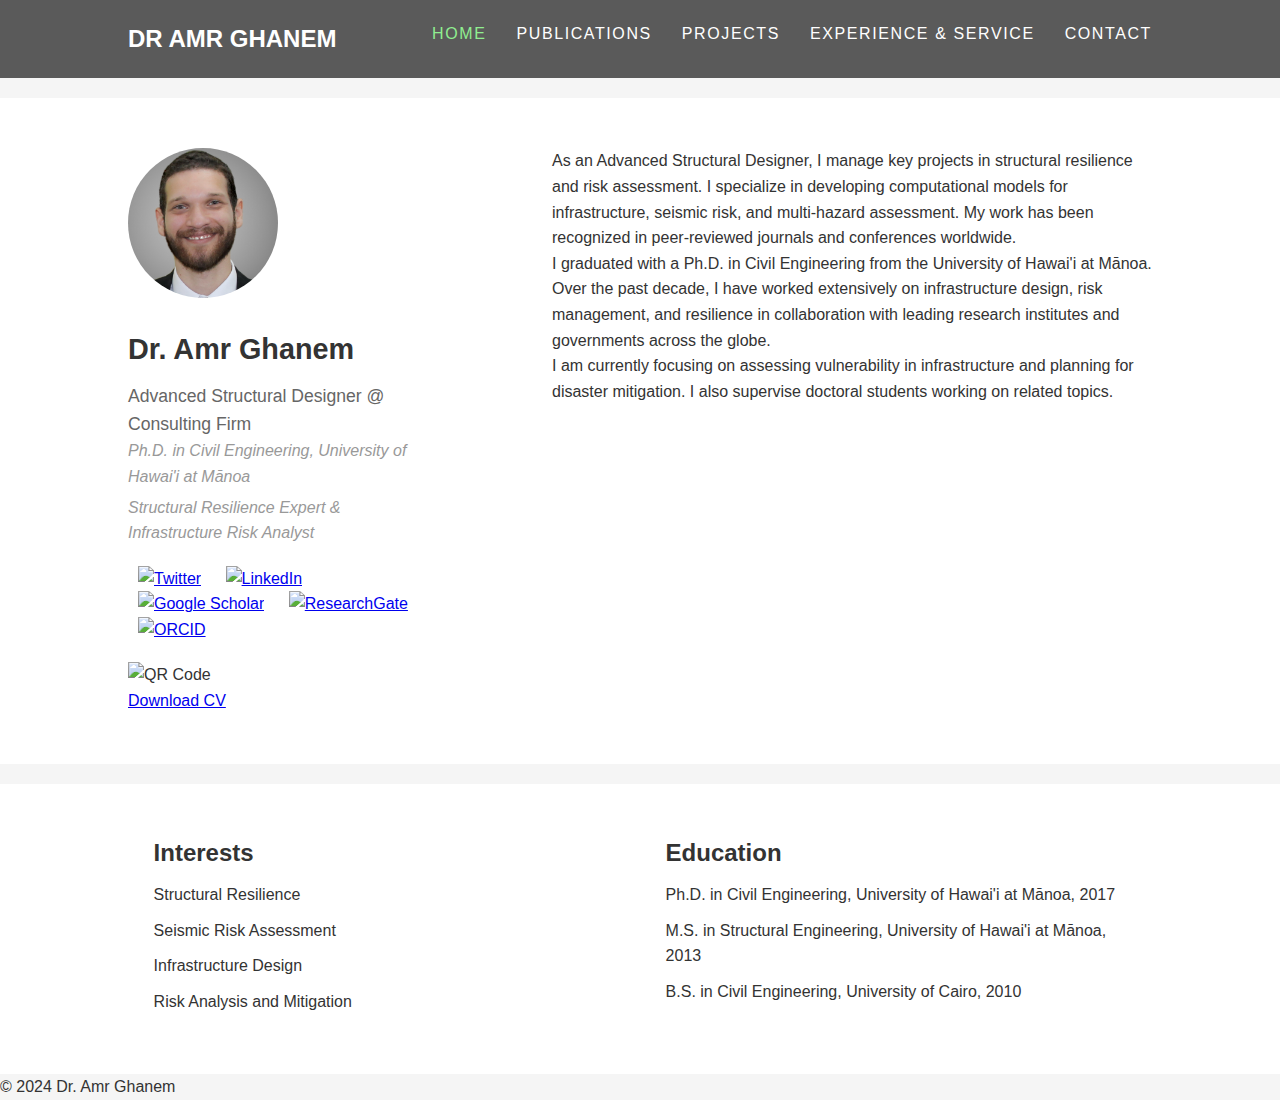
==== commit b18c12b1: "Update index.html" ====
--- a/index.html
+++ b/index.html
@@ -4,6 +4,7 @@
     <meta charset="UTF-8">
     <meta name="viewport" content="width=device-width, initial-scale=1.0">
     <title>Dr. Amr Ghanem - Profile</title>
+    <!-- Linking to CSS -->
     <link rel="stylesheet" href="assets/style.css">
 </head>
 <body>
@@ -14,11 +15,11 @@
         </div>
         <nav>
             <ul>
-                <li><a href="#" class="active">Home</a></li>
-                <li><a href="#">Publications</a></li>
-                <li><a href="#">Projects</a></li>
+                <li><a href="index.html" class="active">Home</a></li>
+                <li><a href="publications.html">Publications</a></li>
+                <li><a href="projects.html">Projects</a></li>
                 <li><a href="#">Experience & Service</a></li>
-                <li><a href="#">Students</a></li>
+                <li><a href="contact.html">Contact</a></li>
             </ul>
         </nav>
     </header>
@@ -34,15 +35,16 @@
             <p class="sub-title">Ph.D. in Civil Engineering, University of Hawai'i at Mānoa</p>
             <p class="on-leave">Structural Resilience Expert & Infrastructure Risk Analyst</p>
             <div class="social-icons">
-                <a href="#"><img src="path_to_twitter_icon.png" alt="Twitter"></a>
-                <a href="#"><img src="path_to_linkedin_icon.png" alt="LinkedIn"></a>
-                <a href="#"><img src="path_to_google_scholar_icon.png" alt="Google Scholar"></a>
-                <a href="#"><img src="path_to_researchgate_icon.png" alt="ResearchGate"></a>
-                <a href="#"><img src="path_to_orcid_icon.png" alt="ORCID"></a>
+                <a href="#"><img src="assets/twitter-icon.png" alt="Twitter"></a>
+                <a href="#"><img src="assets/linkedin-icon.png" alt="LinkedIn"></a>
+                <a href="#"><img src="assets/google-scholar-icon.png" alt="Google Scholar"></a>
+                <a href="#"><img src="assets/researchgate-icon.png" alt="ResearchGate"></a>
+                <a href="#"><img src="assets/orcid-icon.png" alt="ORCID"></a>
             </div>
             <div class="qr-code">
-                <img src="path_to_qr_code.png" alt="QR Code">
+                <img src="assets/qr-code.png" alt="QR Code">
             </div>
+            <a href="downloads/AmrGhanem_CV.pdf" download>Download CV</a>
         </div>
 
         <!-- Main Content Section -->
@@ -79,5 +81,10 @@
             </ul>
         </div>
     </div>
+
+    <!-- Footer Section -->
+    <footer>
+        <p>&copy; 2024 Dr. Amr Ghanem</p>
+    </footer>
 </body>
 </html>
